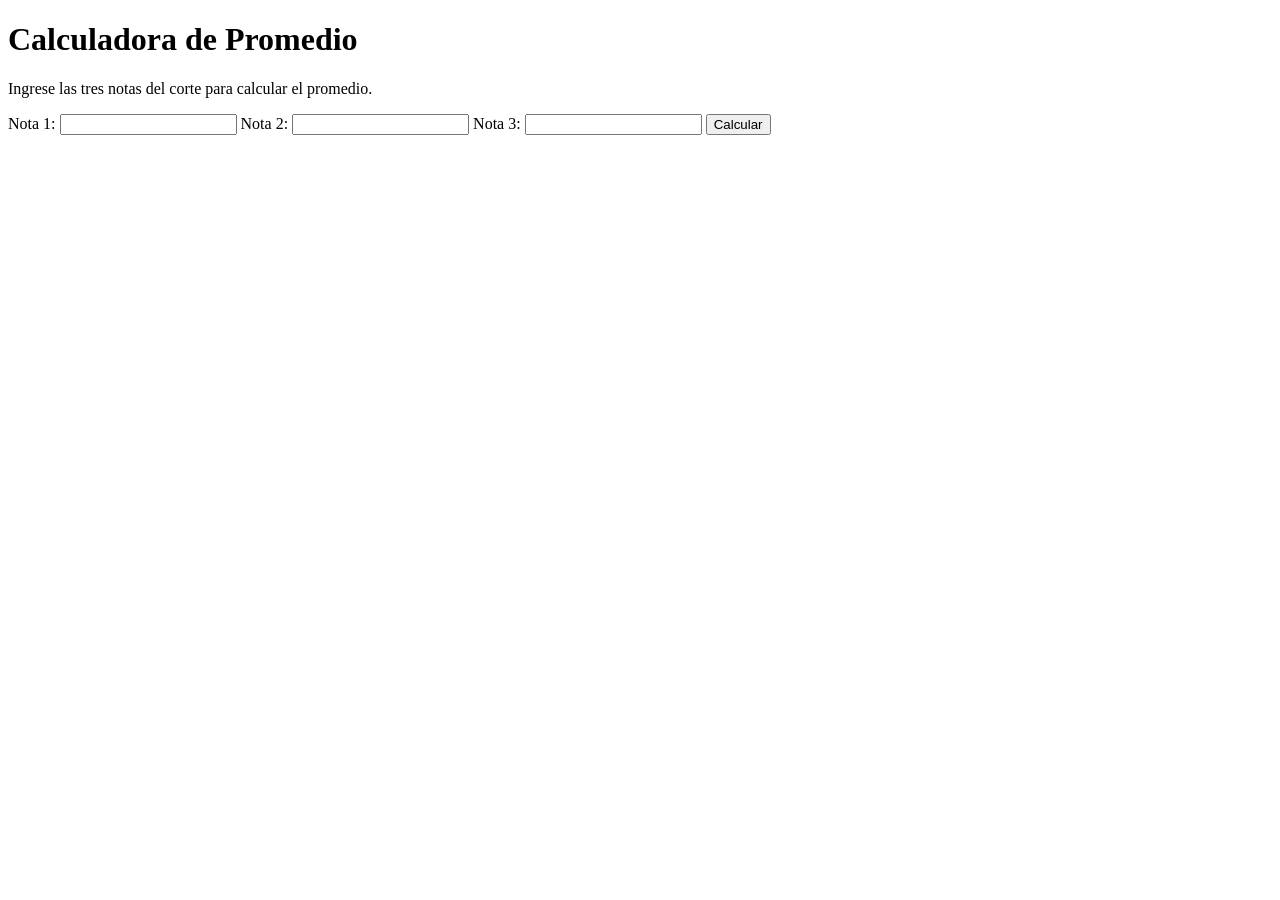
==== index.html @ 5b0e8803 "chore: Rename index.HTML to index.html" ====
<!DOCTYPE html>
<html lang="es">
<head>
    <meta charset="UTF-8">
    <title>Sistema de notas</title>
    <link rel="stylesheet" href="style.css">
</head>
<body>

    <div class="contenedor">
        <h1>Calculadora de Promedio</h1>
        <p>Ingrese las tres notas del corte para calcular el promedio.</p>

        <label>Nota 1:</label>
        <input type="numero" id="nota1" step="0.1">

        <label>Nota 2:</label>
        <input type="numero" id="nota2" step="0.1">

        <label>Nota 3:</label>
        <input type="numero" id="nota3" step="0.1">

        <button onclick="calcularnotas()">Calcular</button>

        <p id="resultado"></p>
        <p id="resultado2"></p>
    </div>

<script>

let promedio = 0;
let totalnotas = 3;

function calcularnotas() {

    let a = parseFloat(document.getElementById("nota1").value);
    let b = parseFloat(document.getElementById("nota2").value);
    let c = parseFloat(document.getElementById("nota3").value);


    if (isNaN(a) || isNaN(b) || isNaN(c)) {
        document.getElementById("resultado").innerHTML = "Debe ingresar las tres notas.";
        return;
    }

    promedio = (a + b + c) / x;

    document.getElementById("resultado").innerHTML = "Promedio: " + promedio.toFixed(2);

    if (promedio >= 3.0) {
        document.getElementById("resultado2").innerHTML = "Resultado: aprobado";
    } else {
        document.getElementById("resultado2").innerHTML = "Resultado: reprobado";
    }

}


</script>

</body>
</html>
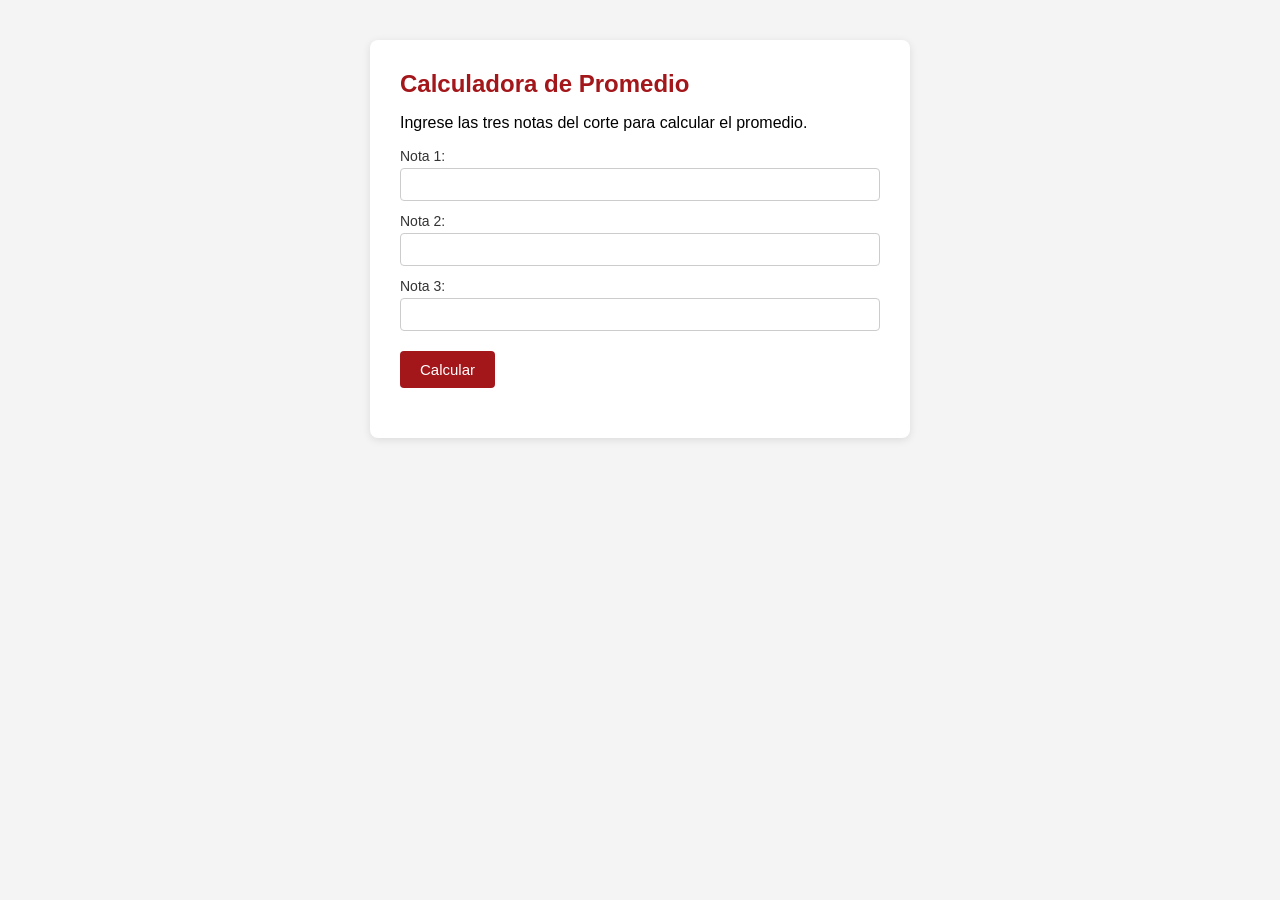
==== commit 455562fc: "refactor: renombrar variable" ====
--- a/index.html
+++ b/index.html
@@ -43,7 +43,7 @@
         return;
     }
 
-    promedio = (a + b + c) / x;
+    promedio = (a + b + c) / totalnotas;
 
     document.getElementById("resultado").innerHTML = "Promedio: " + promedio.toFixed(2);
 
--- a/style.css
+++ b/style.css
@@ -0,0 +1,64 @@
+body {
+    font-family: Arial, sans-serif;
+    background-color: #f4f4f4;
+    margin: 0;
+    padding: 40px;
+}
+
+.contenedor {
+    background-color: #ffffff;
+    max-width: 480px;
+    margin: 0 auto;
+    padding: 30px;
+    border-radius: 8px;
+    box-shadow: 0 2px 8px rgba(0, 0, 0, 0.1);
+}
+
+h1 {
+    color: #a3161a;
+    font-size: 24px;
+    margin-top: 0;
+}
+
+label {
+    display: block;
+    margin-top: 12px;
+    font-size: 14px;
+    color: #333333;
+}
+
+input {
+    width: 100%;
+    padding: 8px;
+    margin-top: 4px;
+    border: 1px solid #cccccc;
+    border-radius: 4px;
+    box-sizing: border-box;
+}
+
+button {
+    margin-top: 20px;
+    padding: 10px 20px;
+    background-color: #a3161a;
+    color: #ffffff;
+    border: none;
+    border-radius: 4px;
+    cursor: pointer;
+    font-size: 15px;
+}
+
+button:hover {
+    background-color: #8c1216;
+}
+
+#resultado {
+    margin-top: 20px;
+    font-size: 18px;
+    font-weight: bold;
+    color: #333333;
+}
+
+#resultado2 {
+    font-size: 15px;
+    color: #666666;
+}
